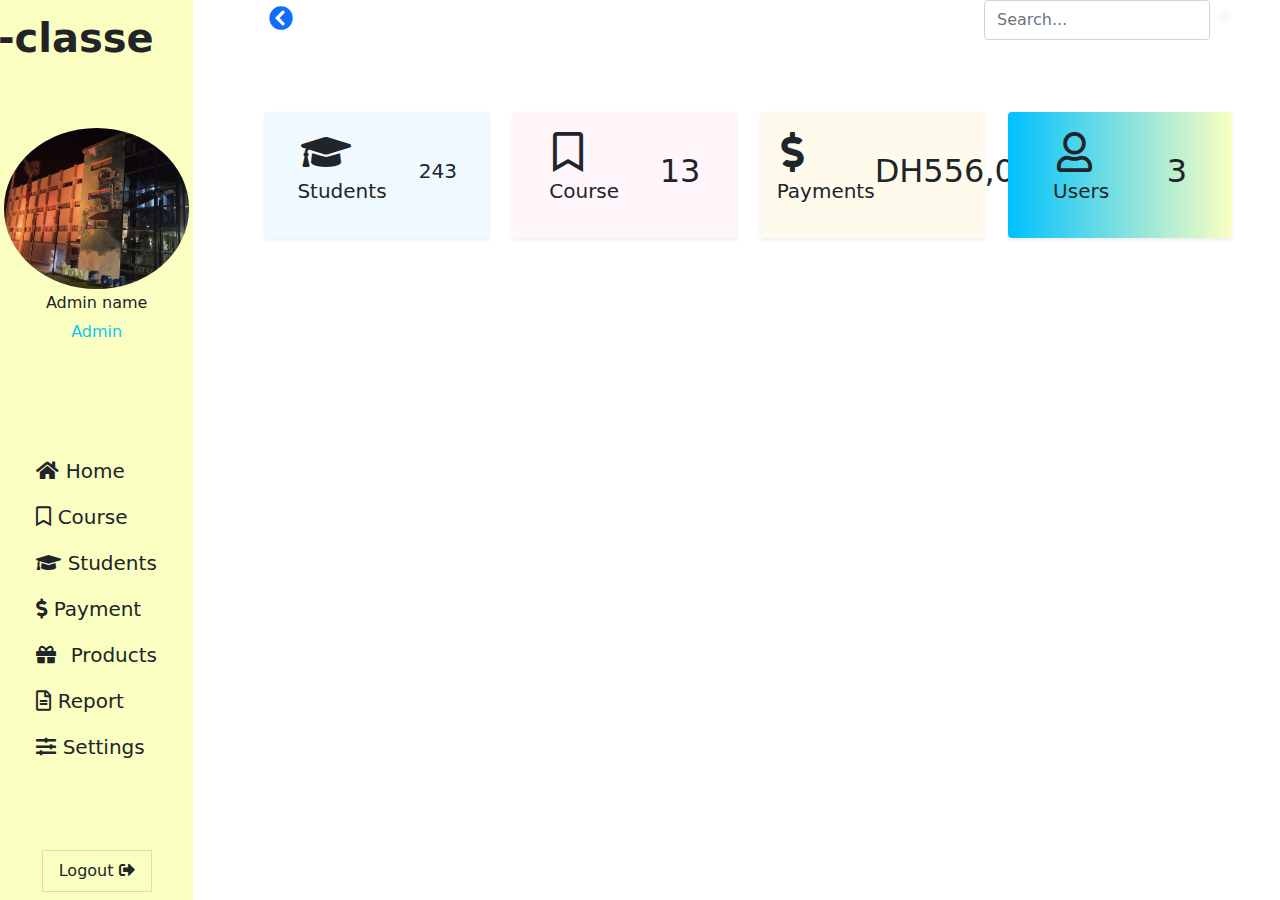
==== liste.html @ 7fc7f15c "done" ====
<!DOCTYPE html>
<html lang="en">
<head>
    <meta charset="UTF-8">
    <meta http-equiv="X-UA-Compatible" content="IE=edge">
    <meta name="viewport" content="width=device-width, initial-scale=1.0">
    <title>liste</title>
    <link href="css/bootstrap.min.css" rel="stylesheet" >
    <link  href="css/all.min.css" rel="stylesheet">
    <link  href="css/dashboord.css" rel="stylesheet">
    <link rel="stylesheet" href="https://cdnjs.cloudflare.com/ajax/libs/font-awesome/5.15.3/css/all.min.css" />



</head>
<body class="row">
     <header class="col-2">

    <nav class="navbar navbar-expand d-flex flex-column align-item-start justify-content-between " id="sidebar">
      
        <div class=" dark-text fs-1 fw-bold border-start border-5 border-info " style="margin-left: -74px;">
            E-classe
        </div>

        <div class="text-center justify-content-center ">
            <img src="img/profile.jpg" alt="profile picture" class=" profile img-fluid rounded-circle mx-auto d-block  p-1 d-inline">
            
               <h6 > Admin name </h6>
               <span class=" fs-6 text-info" >Admin</span>              
         </div>

      <ul class="navbar-nav d-flex flex-column mt-5 w-10  ">
          
       
        <li class="nav-item w-100 "> <a href="" class="nav-link text-dark pl-4"> <i class="fas fa-home"></i> Home</a></li>
        <li class="nav-item w-100"><a href="" class="nav-link text-dark pl-4"><i class="far fa-bookmark"></i> Course</a></li>
        <li class="nav-item w-100"><a href="" class="nav-link text-dark pl-4"><i class="fas fa-graduation-cap"></i> Students</a></li>
        <li class="nav-item w-100"><a href="" class="nav-link text-dark pl-4"><i class="fas fa-dollar-sign"></i>  Payment</a></li>
        <li class="nav-item w-100"><a href="" class="nav-link text-dark pl-4"><i class="fas fa-gift me-2"></i> Products</a></li>
        <li class="nav-item w-100"><a href="" class="nav-link text-dark pl-4"><i class="far fa-file-alt"></i> Report</a></li>
        <li class="nav-item w-100"><a href="" class="nav-link text-dark pl-4"><i class="fas fa-sliders-h"></i> Settings</a></li>
      </ul>
    
      <div>
        <a href="#" class="list-group-item bg-transparent  second-text mt-4  "> 
            Logout  <i class="fas fa-sign-out-alt"></i>  </a>
      </div>

    </nav>
     

</header>



    <main class="col-10">
      
      <div class=" px-5 ">
        <div class=" navbar-expand-md bg-white nav-dark text-light">
            <div class="d-flex justify-content-between">
               
                <a href="#" class="navbar-brand mx-1"><i class="fas fa-chevron-circle-left   fs-4 me-3" id="menu-toggle"></i></a>
                    <button
                            class="navbar-toggler" 
                            type="button"
                            data-bs-toggle="collapse"
                            data-bs-target="#main">
                          <span class="navbar-toggler-icon"></span>  
                    </button> 
                    
                        <form class="d-flex ">
                            <input class="form-control me-2 " type="search" placeholder="Search..." aria-label="Search">
                            <i class="fas fa-bell mt-2 ml-2"></i>
                          </form>
                  

            
                
            
            </div>
        </div>
        <div class="row g-4  my-5">
            <div class="col-md-3">
                <div class="p-3  students shadow-sm d-flex justify-content-around align-items-center ">
                    <div >
                        <i class="fas fa-graduation-cap fs-1 primary-text  p-1"></i>
                        
                        <p class="fs-5">Students</p>
                    </div>
                   <h3 class="fs-5">243</h3>
                </div>
            </div>

            <div class="col-md-3">
                <div class="p-3 course  shadow-sm d-flex justify-content-around align-items-center ">
                    <div>
                        <i class="far fa-bookmark fs-1 primary-text  p-1"></i>
                       
                        <p class="fs-5">Course</p>
                    </div>
                    <h3 class="fs-2">13</h3>
                </div>
            </div>

            <div class="col-md-3">
                <div class="p-3 pay shadow-sm d-flex justify-content-around align-items-center ">
                    <div>
                        <i class="fas fa-dollar-sign fs-1 primary-text  p-1"></i>
                       
                        <p class="fs-5">Payments</p>
                    </div>
                    <h3 class="fs-2">DH556,000</h3>
                </div>
            </div>
            <div class="col-md-3 ">
                <div class="p-3 use shadow-sm  d-flex justify-content-around align-items-center rounded">
                    <div>
                        <i class="far fa-user fs-1 primary-text p-1"></i>
                      
                        <p class="fs-5">Users</p>
                    </div>
                     <h3 class="fs-2">3</h3>
                </div>
            </div>
    </main>
    <footer>

    </footer>
   <script src="js/bootstrap.bundle.min.js" ></script>

</body>
</html>
---- css/dashboord.css ----
:root {
    
    --background:  #FAFFC1;
    --hover-color: #00C1FE;
    --bg-students: #F0F9FF;
    --bg-course: #FEF6FB;
    --bg-pay: #FEFBEC;
    --bg-user:linear-gradient(to right, #00C1FE, #FAFFC1  );
    
  }
  body{
      min-width: 100vh;
      overflow-x: hidden;
      
      
  }
  .text-table{
      color: #ACACAC;
      font-weight:lighter;
  }
  .bg_table{
      background: #eee8e873;
  }
  .navbar{
      
      height: 100vh;
     
      background-color: var(--background);
  
  }
 .nav-link{
     font-size: 1.25em;
  
 }
 .nav-link:active,.nav-link:focus,.nav-link:hover{
     background-color: var(--hover-color);
 }
 .students{
     background-color:var(--bg-students);
 }
 .course{
    background-color:var(--bg-course);
}
.pay{
    background-color:var(--bg-pay);
}
.use{
    background:var(--bg-user);
}
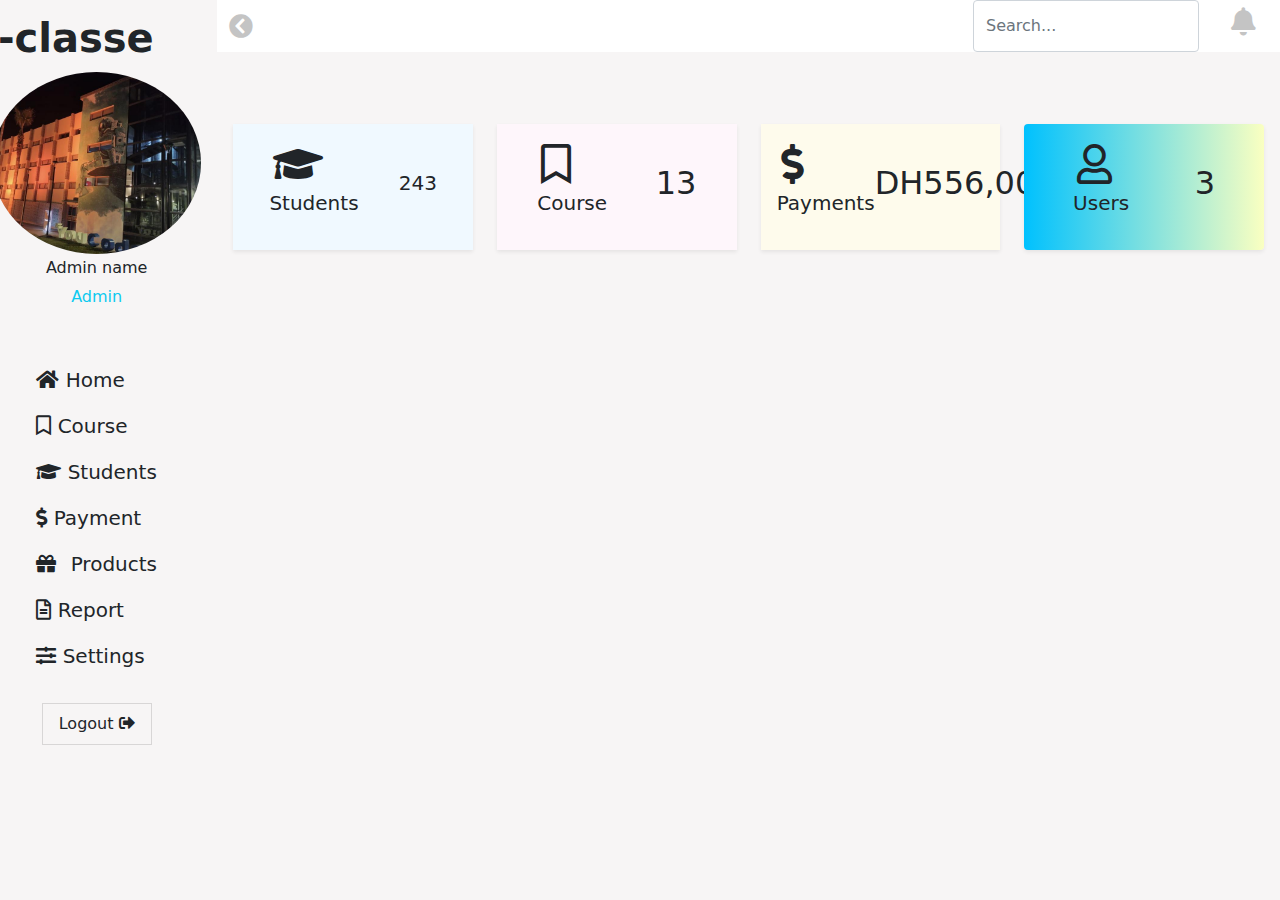
==== commit fb4912ff: "update" ====
--- a/liste.html
+++ b/liste.html
@@ -13,8 +13,8 @@
 
 
 </head>
-<body class="row">
-     <header class="col-2">
+<body class="row flex-nowrap">
+     <header class="col-2 p-0 container-fluid">
 
     <nav class="navbar navbar-expand d-flex flex-column align-item-start justify-content-between " id="sidebar">
       
@@ -32,17 +32,17 @@
       <ul class="navbar-nav d-flex flex-column mt-5 w-10  ">
           
        
-        <li class="nav-item w-100 "> <a href="" class="nav-link text-dark pl-4"> <i class="fas fa-home"></i> Home</a></li>
+        <li class="nav-item w-100 "> <a href="" class="  nav-link text-dark pl-4 "> <i class="fas fa-home"></i> Home</a></li>
         <li class="nav-item w-100"><a href="" class="nav-link text-dark pl-4"><i class="far fa-bookmark"></i> Course</a></li>
-        <li class="nav-item w-100"><a href="" class="nav-link text-dark pl-4"><i class="fas fa-graduation-cap"></i> Students</a></li>
-        <li class="nav-item w-100"><a href="" class="nav-link text-dark pl-4"><i class="fas fa-dollar-sign"></i>  Payment</a></li>
+        <li class="nav-item w-100"><a href="student.html" class="nav-link text-dark pl-4"><i class="fas fa-graduation-cap"></i> Students</a></li>
+        <li class="nav-item w-100"><a href="payement.html" class="nav-link text-dark pl-4"><i class="fas fa-dollar-sign"></i>  Payment</a></li>
         <li class="nav-item w-100"><a href="" class="nav-link text-dark pl-4"><i class="fas fa-gift me-2"></i> Products</a></li>
         <li class="nav-item w-100"><a href="" class="nav-link text-dark pl-4"><i class="far fa-file-alt"></i> Report</a></li>
         <li class="nav-item w-100"><a href="" class="nav-link text-dark pl-4"><i class="fas fa-sliders-h"></i> Settings</a></li>
       </ul>
     
       <div>
-        <a href="#" class="list-group-item bg-transparent  second-text mt-4  "> 
+        <a href="index.html" class="list-group-item bg-transparent  second-text mt-4  "> 
             Logout  <i class="fas fa-sign-out-alt"></i>  </a>
       </div>
 
@@ -53,34 +53,32 @@
 
 
 
-    <main class="col-10">
+    <main class="col-10  ">
       
-      <div class=" px-5 ">
-        <div class=" navbar-expand-md bg-white nav-dark text-light">
-            <div class="d-flex justify-content-between">
-               
-                <a href="#" class="navbar-brand mx-1"><i class="fas fa-chevron-circle-left   fs-4 me-3" id="menu-toggle"></i></a>
-                    <button
-                            class="navbar-toggler" 
-                            type="button"
-                            data-bs-toggle="collapse"
-                            data-bs-target="#main">
-                          <span class="navbar-toggler-icon"></span>  
-                    </button> 
-                    
-                        <form class="d-flex ">
-                            <input class="form-control me-2 " type="search" placeholder="Search..." aria-label="Search">
-                            <i class="fas fa-bell mt-2 ml-2"></i>
-                          </form>
-                  
-
-            
-                
-            
+        <div class=" py-0  ">
+            <div class=" navbar-expand-md bg-white nav-dark text-light">
+                <div class="d-flex justify-content-between">
+                   
+                    <a href="#" class="navbar-brand mx-1 px-2" style="font-size:28px;color:#C4C4C4
+                    ;"><i class="fas fa-chevron-circle-left   fs-4 me-3" id="menu-toggle"></i></a>
+                        <button
+                                class="navbar-toggler" 
+                                type="button"
+                                data-bs-toggle="collapse"
+                                data-bs-target="#main">
+                              <span class="navbar-toggler-icon"></span>  
+                        </button> 
+                        
+                         <form class="d-flex ">
+                                <input class="form-control me-2 " type="search" placeholder="Search..." aria-label="Search">
+                                <i class="fas fa-bell mt-2 ml-2 px-4"style="font-size:28px;color:#C4C4C4
+                                ;"></i>
+                                
+                         </form>
+                </div>
             </div>
-        </div>
-        <div class="row g-4  my-5">
-            <div class="col-md-3">
+        <div class="row g-4  my-5 mx-1 flex-wrap">
+            <div class="col-md-6 col-lg-3">
                 <div class="p-3  students shadow-sm d-flex justify-content-around align-items-center ">
                     <div >
                         <i class="fas fa-graduation-cap fs-1 primary-text  p-1"></i>
@@ -91,7 +89,7 @@
                 </div>
             </div>
 
-            <div class="col-md-3">
+            <div class="col-md-6 col-lg-3">
                 <div class="p-3 course  shadow-sm d-flex justify-content-around align-items-center ">
                     <div>
                         <i class="far fa-bookmark fs-1 primary-text  p-1"></i>
@@ -102,7 +100,7 @@
                 </div>
             </div>
 
-            <div class="col-md-3">
+            <div class="col-md-6 col-lg-3">
                 <div class="p-3 pay shadow-sm d-flex justify-content-around align-items-center ">
                     <div>
                         <i class="fas fa-dollar-sign fs-1 primary-text  p-1"></i>
@@ -112,7 +110,7 @@
                     <h3 class="fs-2">DH556,000</h3>
                 </div>
             </div>
-            <div class="col-md-3 ">
+            <div class="col-md-6 col-lg-3 ">
                 <div class="p-3 use shadow-sm  d-flex justify-content-around align-items-center rounded">
                     <div>
                         <i class="far fa-user fs-1 primary-text p-1"></i>
@@ -124,7 +122,7 @@
             </div>
     </main>
     <footer>
-
+        
     </footer>
    <script src="js/bootstrap.bundle.min.js" ></script>
 
--- a/css/dashboord.css
+++ b/css/dashboord.css
@@ -8,9 +8,17 @@
     --bg-user:linear-gradient(to right, #00C1FE, #FAFFC1  );
     
   }
+
   body{
       min-width: 100vh;
+      margin: 0;
+      padding: 0;
+      box-sizing: border-box;
+      background: #eee8e873;
+      background-size: cover;
+      background-repeat: no-repeat;
       overflow-x: hidden;
+      
       
       
   }
@@ -18,16 +26,8 @@
       color: #ACACAC;
       font-weight:lighter;
   }
-  .bg_table{
-      background: #eee8e873;
-  }
-  .navbar{
-      
-      height: 100vh;
-     
-      background-color: var(--background);
-  
-  }
+ 
+
  .nav-link{
      font-size: 1.25em;
   
@@ -47,3 +47,55 @@
 .use{
     background:var(--bg-user);
 }
+
+  .content {
+    
+    transition: 1s;
+  }
+
+  #side-bar{
+      position: absolute;
+      width: 320px;
+      height: 100%;
+      background: var(--background);
+      left:-330px;
+
+  }
+
+  .toggle-btn{
+    position: absolute;
+    top: 11px;
+    left: 344px;
+    cursor: pointer;
+    height: 50px;
+    width: 50px;
+  
+  }
+  .toggle-btn span{
+      width: 60px;
+      height: 10px;
+     
+      display: block;
+    margin-top:4px; 
+    transition: 0.3s ease;
+  }
+  
+ 
+  
+ 
+  
+  #side-bar.active{
+      left:0;
+  }
+ 
+
+  #side-bar.active span {
+    transform: rotate(180deg);
+    top: 3px;
+  }
+
+ 
+  
+  
+  
+  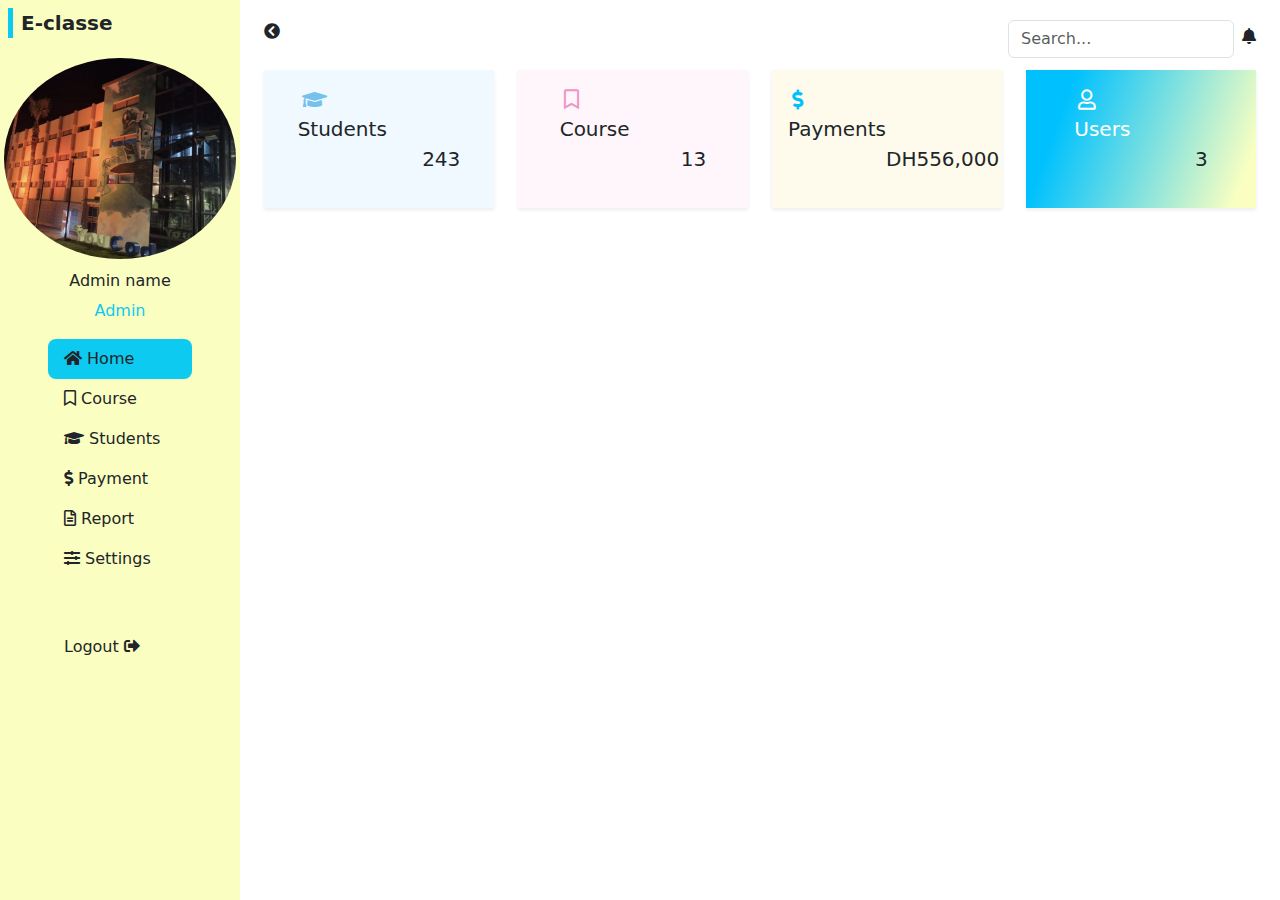
==== commit aab4cfe1: "update" ====
--- a/liste.html
+++ b/liste.html
@@ -1,130 +1,143 @@
 <!DOCTYPE html>
 <html lang="en">
+
 <head>
-    <meta charset="UTF-8">
-    <meta http-equiv="X-UA-Compatible" content="IE=edge">
-    <meta name="viewport" content="width=device-width, initial-scale=1.0">
-    <title>liste</title>
-    <link href="css/bootstrap.min.css" rel="stylesheet" >
-    <link  href="css/all.min.css" rel="stylesheet">
-    <link  href="css/dashboord.css" rel="stylesheet">
+    <meta charset="UTF-8" />
+    <meta name="viewport" content="width=device-width, initial-scale=1.0" />
+    <link href="https://cdn.jsdelivr.net/npm/bootstrap@5.0.0-beta3/dist/css/bootstrap.min.css" rel="stylesheet" />
     <link rel="stylesheet" href="https://cdnjs.cloudflare.com/ajax/libs/font-awesome/5.15.3/css/all.min.css" />
+    <link rel="stylesheet" href="css/dashboord.css" />
+    <title>Dashboard</title>
+</head>
+
+<body>
+    <div class="d-flex" id="dashboard">
+  
+        <div class="bg" id="sidebar-dashboard">
+            <div class="m-2 dark-text fs-5 fw-bold border-start border-5 border-info px-2">
+                E-classe
+            </div>
+            <div class="list-group ">
+                <img src="img/profile.jpg" alt="profile picture"
+                    class=" profile img-fluid rounded-circle mx-auto d-block my-2 p-1 ">
+                <div class="text-center ">
+                    <h6> Admin name </h6>
+                    <span class=" fs-6 text-info">Admin</span>
+                </div>
+
+                </a>
+                <a href="liste.html"
+                    class="list-group-item mx-5 border-0  bg-info rounded-3 mt-3 ">
+                    <i class="fas fa-home"></i> Home</a>
+                <a href="#" class="list-group-item mx-5 border-0 bg-transparent ">
+                    <i class="far fa-bookmark"></i> Course </a>
+                <a href="student.html" class="list-group-item mx-5 border-0 bg-transparent  ">
+                    <i class="fas fa-graduation-cap"></i> Students</a>
+                <a href="payement.html" class="list-group-item mx-5 border-0 bg-transparent ">
+                    <i class="fas fa-dollar-sign "></i> Payment </a>
+                <a href="#" class="list-group-item mx-5 border-0 bg-transparent ">
+                    <i class="far fa-file-alt"></i> Report </a>
+                <a href="#" class="list-group-item mx-5 border-0 bg-transparent ">
+                    <i class="fas fa-sliders-h"></i> Settings</a>
+                <a href="index.html" class="list-group-item mx-5 border-0 bg-transparent  mt-5 mb-2 ">
+                    Logout <i class="fas fa-sign-out-alt"></i> </a>
+            </div>
+        </div>
+      
+
+       
+        <div id="page-content-dashboard">
+           
+            <nav class="navbar navbar-expand-lg navbar-light  py-1 px-4">
+                <div class="d-flex align-items-center">
+                    <i class="fas fa-chevron-circle-left  me-3" id="menu-toggle"></i>
+                </div>
+
+                <button class="navbar-toggler" type="button" data-bs-toggle="collapse"
+                    data-bs-target="#navbarToggler" aria-controls="navbarToggler"
+                    aria-expanded="false" aria-label="Toggle navigation">
+                    <span class="navbar-toggler-icon"></span>
+                </button>
+
+                <div class="collapse navbar-collapse" id="navbarToggler">
+                    <div class="navbar-nav ms-auto">
+                        <div class="nav-item dropdown">
+                            <form class="d-flex  justify-content-end mt-3 ">
+                                <input class="form-control me-2 " type="search" placeholder="Search..."
+                                    aria-label="Search">
+                                <i class="fas fa-bell  mt-2 ml-2"></i>
+                            </form>
+                            </a>
+                        </div>
+                    </div>
+                </div>
+            </nav>
+          
+            <div class="container-fluid px-4">
+                <div class="row my-2 d-flex justify-content-center">
+                    <div class="col-lg-3 col-md-5 mb-4 ">
+                        <div class="p-3  shadow-sm d-flex justify-content-around align-items-center card_student ">
+                            <div>
+                                <i class="fas fa-graduation-cap fs-5  p-1"></i>
+
+                                <p class="fs-5 mb-5 Secondary-text">Students</p>
+                            </div>
+                            <h3 class="fs-5 mt-5">243</h3>
+                        </div>
+                    </div>
+
+                    <div class="col-lg-3  col-md-5  mb-4 ">
+                        <div class="p-3  shadow-sm d-flex justify-content-around align-items-center card_cours ">
+                            <div>
+                                <i class="far fa-bookmark fs-5 p-1"></i>
+
+                                <p class="fs-5 mb-5 Secondary-text">Course</p>
+                            </div>
+                            <h3 class="fs-5 mt-5">13</h3>
+                        </div>
+                    </div>
+
+                    <div class=" col-lg-3  col-md-5  mb-4">
+                        <div class="p-3  shadow-sm d-flex justify-content-around align-items-center card_payment ">
+                            <div>
+                                <i class="fas fa-dollar-sign fs-5  p-1"></i>
+
+                                <p class="fs-5 mb-5 Secondary-text">Payments</p>
+                            </div>
+                            <h3 class="fs-5 mt-5">DH556,000</h3>
+                        </div>
+                    </div>
+
+                    <div class="col-lg-3 col-md-5  mb-4">
+                        <div class="p-3  shadow-sm d-flex justify-content-around align-items-center card_user ">
+                            <div>
+                                <i class="far fa-user fs-5  p-1"></i>
+
+                                <p class="fs-5 mb-5 text-white">Users</p>
+                            </div>
+                            <h3 class="fs-5 mt-5">3</h3>
+                        </div>
+                    </div>
+                </div>
+
+
+            </div>
+      
+        </div>
+     
+    </div>
 
 
 
-</head>
-<body class="row flex-nowrap">
-     <header class="col-2 p-0 container-fluid">
+    <script src="https://cdn.jsdelivr.net/npm/bootstrap@5.0.0-beta3/dist/js/bootstrap.bundle.min.js"></script>
+    <script>
+        var el = document.getElementById("dashboard");
+        var toggleButton = document.getElementById("menu-toggle");
 
-    <nav class="navbar navbar-expand d-flex flex-column align-item-start justify-content-between " id="sidebar">
-      
-        <div class=" dark-text fs-1 fw-bold border-start border-5 border-info " style="margin-left: -74px;">
-            E-classe
-        </div>
+        toggleButton.onclick = function () {
+            el.classList.toggle("toggled");
+        };
+    </script>
+</body>
 
-        <div class="text-center justify-content-center ">
-            <img src="img/profile.jpg" alt="profile picture" class=" profile img-fluid rounded-circle mx-auto d-block  p-1 d-inline">
-            
-               <h6 > Admin name </h6>
-               <span class=" fs-6 text-info" >Admin</span>              
-         </div>
-
-      <ul class="navbar-nav d-flex flex-column mt-5 w-10  ">
-          
-       
-        <li class="nav-item w-100 "> <a href="" class="  nav-link text-dark pl-4 "> <i class="fas fa-home"></i> Home</a></li>
-        <li class="nav-item w-100"><a href="" class="nav-link text-dark pl-4"><i class="far fa-bookmark"></i> Course</a></li>
-        <li class="nav-item w-100"><a href="student.html" class="nav-link text-dark pl-4"><i class="fas fa-graduation-cap"></i> Students</a></li>
-        <li class="nav-item w-100"><a href="payement.html" class="nav-link text-dark pl-4"><i class="fas fa-dollar-sign"></i>  Payment</a></li>
-        <li class="nav-item w-100"><a href="" class="nav-link text-dark pl-4"><i class="fas fa-gift me-2"></i> Products</a></li>
-        <li class="nav-item w-100"><a href="" class="nav-link text-dark pl-4"><i class="far fa-file-alt"></i> Report</a></li>
-        <li class="nav-item w-100"><a href="" class="nav-link text-dark pl-4"><i class="fas fa-sliders-h"></i> Settings</a></li>
-      </ul>
-    
-      <div>
-        <a href="index.html" class="list-group-item bg-transparent  second-text mt-4  "> 
-            Logout  <i class="fas fa-sign-out-alt"></i>  </a>
-      </div>
-
-    </nav>
-     
-
-</header>
-
-
-
-    <main class="col-10  ">
-      
-        <div class=" py-0  ">
-            <div class=" navbar-expand-md bg-white nav-dark text-light">
-                <div class="d-flex justify-content-between">
-                   
-                    <a href="#" class="navbar-brand mx-1 px-2" style="font-size:28px;color:#C4C4C4
-                    ;"><i class="fas fa-chevron-circle-left   fs-4 me-3" id="menu-toggle"></i></a>
-                        <button
-                                class="navbar-toggler" 
-                                type="button"
-                                data-bs-toggle="collapse"
-                                data-bs-target="#main">
-                              <span class="navbar-toggler-icon"></span>  
-                        </button> 
-                        
-                         <form class="d-flex ">
-                                <input class="form-control me-2 " type="search" placeholder="Search..." aria-label="Search">
-                                <i class="fas fa-bell mt-2 ml-2 px-4"style="font-size:28px;color:#C4C4C4
-                                ;"></i>
-                                
-                         </form>
-                </div>
-            </div>
-        <div class="row g-4  my-5 mx-1 flex-wrap">
-            <div class="col-md-6 col-lg-3">
-                <div class="p-3  students shadow-sm d-flex justify-content-around align-items-center ">
-                    <div >
-                        <i class="fas fa-graduation-cap fs-1 primary-text  p-1"></i>
-                        
-                        <p class="fs-5">Students</p>
-                    </div>
-                   <h3 class="fs-5">243</h3>
-                </div>
-            </div>
-
-            <div class="col-md-6 col-lg-3">
-                <div class="p-3 course  shadow-sm d-flex justify-content-around align-items-center ">
-                    <div>
-                        <i class="far fa-bookmark fs-1 primary-text  p-1"></i>
-                       
-                        <p class="fs-5">Course</p>
-                    </div>
-                    <h3 class="fs-2">13</h3>
-                </div>
-            </div>
-
-            <div class="col-md-6 col-lg-3">
-                <div class="p-3 pay shadow-sm d-flex justify-content-around align-items-center ">
-                    <div>
-                        <i class="fas fa-dollar-sign fs-1 primary-text  p-1"></i>
-                       
-                        <p class="fs-5">Payments</p>
-                    </div>
-                    <h3 class="fs-2">DH556,000</h3>
-                </div>
-            </div>
-            <div class="col-md-6 col-lg-3 ">
-                <div class="p-3 use shadow-sm  d-flex justify-content-around align-items-center rounded">
-                    <div>
-                        <i class="far fa-user fs-1 primary-text p-1"></i>
-                      
-                        <p class="fs-5">Users</p>
-                    </div>
-                     <h3 class="fs-2">3</h3>
-                </div>
-            </div>
-    </main>
-    <footer>
-        
-    </footer>
-   <script src="js/bootstrap.bundle.min.js" ></script>
-
-</body>
 </html>--- a/css/dashboord.css
+++ b/css/dashboord.css
@@ -1,101 +1,71 @@
-:root {
-    
-    --background:  #FAFFC1;
-    --hover-color: #00C1FE;
-    --bg-students: #F0F9FF;
-    --bg-course: #FEF6FB;
-    --bg-pay: #FEFBEC;
-    --bg-user:linear-gradient(to right, #00C1FE, #FAFFC1  );
-    
-  }
 
-  body{
-      min-width: 100vh;
-      margin: 0;
-      padding: 0;
-      box-sizing: border-box;
-      background: #eee8e873;
-      background-size: cover;
-      background-repeat: no-repeat;
-      overflow-x: hidden;
-      
-      
-      
-  }
-  .text-table{
-      color: #ACACAC;
-      font-weight:lighter;
-  }
- 
-
- .nav-link{
-     font-size: 1.25em;
-  
- }
- .nav-link:active,.nav-link:focus,.nav-link:hover{
-     background-color: var(--hover-color);
- }
- .students{
-     background-color:var(--bg-students);
- }
- .course{
-    background-color:var(--bg-course);
+.bg {
+  background:  #FAFFC1;
+  height: 100vh;
 }
-.pay{
-    background-color:var(--bg-pay);
-}
-.use{
-    background:var(--bg-user);
+#sidebar-dashboard {
+ min-height: 100%;
+ margin-left: -240px;
 }
 
-  .content {
-    
-    transition: 1s;
-  }
+.list-group a:hover{
+    background: #00C1FE !important;
+}  
+#sidebar-dashboard .list-group {
+   width: 240px;
+ }
+#page-content-dashboard {
+   min-width: 100%;
+ }
+ #dashboard.toggled #sidebar-dashboard {
+   margin-left: 0;
+ }
+ #menu-toggle {
+   cursor: pointer;
+ }
+/*page dashboard*/
+ 
+.card_student{
+ background: #F0F9FF ;
+}
+.card_student i{
+ color: #74C1ED ;
+}
+.card_cours{
+background: #FEF6FB;
+}
+.card_cours i{
+ color:  #EE95C5;
+}
+.card_payment{
+ background: #FEFBEC;
+}
+.card_payment i{
+ color: #00C1FE;
+}
+.card_user{
+ background: linear-gradient(110.42deg, #00C1FE 18.27%, #FAFFC1 91.84%);
+}
+.card_user i {
+ color: white;
+}
 
-  #side-bar{
-      position: absolute;
-      width: 320px;
-      height: 100%;
-      background: var(--background);
-      left:-330px;
+/* page student */
+td i{
+ color: #00C1FE ;
+}
 
-  }
-
-  .toggle-btn{
-    position: absolute;
-    top: 11px;
-    left: 344px;
-    cursor: pointer;
-    height: 50px;
-    width: 50px;
-  
-  }
-  .toggle-btn span{
-      width: 60px;
-      height: 10px;
-     
-      display: block;
-    margin-top:4px; 
-    transition: 0.3s ease;
-  }
-  
+ @media (min-width: 768px) {
+   #sidebar-dashboard {
+     margin-left: 0;
+   }
  
-  
+   #page-content-dashboard {
+     min-width: 0;
+     width: 100%;
+   }
  
-  
-  #side-bar.active{
-      left:0;
-  }
- 
-
-  #side-bar.active span {
-    transform: rotate(180deg);
-    top: 3px;
-  }
-
- 
-  
-  
-  
-  +   #dashboard.toggled #sidebar-dashboard {
+     margin-left: -240px;
+   }
+ }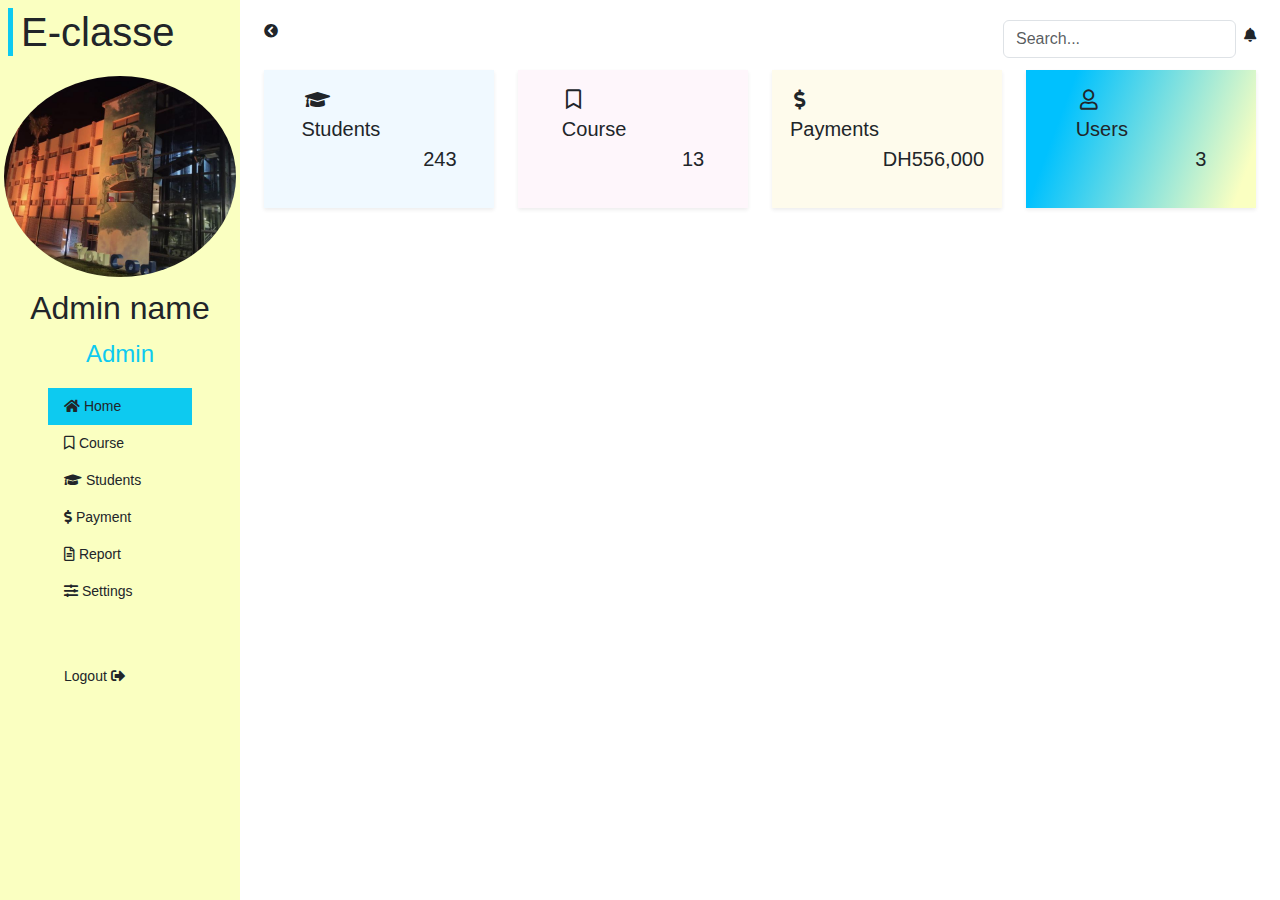
==== commit c4577264: "done" ====
--- a/liste.html
+++ b/liste.html
@@ -6,77 +6,77 @@
     <meta name="viewport" content="width=device-width, initial-scale=1.0" />
     <link href="https://cdn.jsdelivr.net/npm/bootstrap@5.0.0-beta3/dist/css/bootstrap.min.css" rel="stylesheet" />
     <link rel="stylesheet" href="https://cdnjs.cloudflare.com/ajax/libs/font-awesome/5.15.3/css/all.min.css" />
-    <link rel="stylesheet" href="css/dashboord.css" />
-    <title>Dashboard</title>
+    <link rel="stylesheet" href="css/dashboord.css" >
+    <title>home</title>
 </head>
 
+
 <body>
-    <div class="d-flex" id="dashboard">
-  
-        <div class="bg" id="sidebar-dashboard">
-            <div class="m-2 dark-text fs-5 fw-bold border-start border-5 border-info px-2">
-                E-classe
+   <main>
+    <div class="d-flex bg-white" id="dashboard">
+        
+                <div class="bg" id="sidebar-dashboard">
+                
+        <div class="m-2 dark-text fs-4 fw-bold border-start border-5 border-info px-2">
+            <h1> E-classe </h1>
+        </div>
+        <div class="list-group ">
+            <img src="img/profile.jpg" alt="profile picture"
+                class=" profile img-fluid rounded-circle mx-auto d-block my-2 p-1 ">
+            <div class="text-center ">
+                <h2> Admin name </h2>
+                <span class=" text-info fs-4">Admin</span>
             </div>
-            <div class="list-group ">
-                <img src="img/profile.jpg" alt="profile picture"
-                    class=" profile img-fluid rounded-circle mx-auto d-block my-2 p-1 ">
-                <div class="text-center ">
-                    <h6> Admin name </h6>
-                    <span class=" fs-6 text-info">Admin</span>
-                </div>
 
-                </a>
-                <a href="liste.html"
-                    class="list-group-item mx-5 border-0  bg-info rounded-3 mt-3 ">
-                    <i class="fas fa-home"></i> Home</a>
-                <a href="#" class="list-group-item mx-5 border-0 bg-transparent ">
-                    <i class="far fa-bookmark"></i> Course </a>
-                <a href="student.html" class="list-group-item mx-5 border-0 bg-transparent  ">
-                    <i class="fas fa-graduation-cap"></i> Students</a>
-                <a href="payement.html" class="list-group-item mx-5 border-0 bg-transparent ">
-                    <i class="fas fa-dollar-sign "></i> Payment </a>
-                <a href="#" class="list-group-item mx-5 border-0 bg-transparent ">
-                    <i class="far fa-file-alt"></i> Report </a>
-                <a href="#" class="list-group-item mx-5 border-0 bg-transparent ">
-                    <i class="fas fa-sliders-h"></i> Settings</a>
-                <a href="index.html" class="list-group-item mx-5 border-0 bg-transparent  mt-5 mb-2 ">
-                    Logout <i class="fas fa-sign-out-alt"></i> </a>
+            
+            <a href="liste.html" class="list-group-item mx-5 border-0  bg-info mt-3 ">
+                <i class="fas fa-home"></i> Home</a>
+            <a href="#" class="list-group-item mx-5 border-0 bg-transparent ">
+                <i class="far fa-bookmark"></i> Course </a>
+            <a href="student.html" class="list-group-item mx-5 border-0 bg-transparent rounded-3  ">
+                <i class="fas fa-graduation-cap"></i> Students</a>
+            <a href="payement.html" class="list-group-item mx-5 border-0 bg-transparent ">
+                <i class="fas fa-dollar-sign "></i> Payment </a>
+            <a href="#" class="list-group-item mx-5 border-0 bg-transparent ">
+                <i class="far fa-file-alt"></i> Report </a>
+            <a href="#" class="list-group-item mx-5 border-0 bg-transparent ">
+                <i class="fas fa-sliders-h"></i> Settings</a>
+            <a href="index.html" class="list-group-item mx-5 border-0 bg-transparent  mt-5 mb-2 ">
+                Logout <i class="fas fa-sign-out-alt"></i> </a>
             </div>
+
         </div>
       
 
        
         <div id="page-content-dashboard">
-           
-            <nav class="navbar navbar-expand-lg navbar-light  py-1 px-4">
-                <div class="d-flex align-items-center">
-                    <i class="fas fa-chevron-circle-left  me-3" id="menu-toggle"></i>
-                </div>
-
-                <button class="navbar-toggler" type="button" data-bs-toggle="collapse"
-                    data-bs-target="#navbarToggler" aria-controls="navbarToggler"
-                    aria-expanded="false" aria-label="Toggle navigation">
-                    <span class="navbar-toggler-icon"></span>
-                </button>
-
-                <div class="collapse navbar-collapse" id="navbarToggler">
-                    <div class="navbar-nav ms-auto">
-                        <div class="nav-item dropdown">
-                            <form class="d-flex  justify-content-end mt-3 ">
-                                <input class="form-control me-2 " type="search" placeholder="Search..."
-                                    aria-label="Search">
-                                <i class="fas fa-bell  mt-2 ml-2"></i>
-                            </form>
-                            </a>
+            <div py-2>  
+                <nav class="navbar navbar-expand-lg navbar-light  py-1 px-4">
+                    <div class="d-flex align-items-center">
+                        <i class="fas fa-chevron-circle-left  me-3" id="menu-toggle"></i>
+                    </div>
+                    <button class="navbar-toggler" type="button" data-bs-toggle="collapse" data-bs-target="#navbarToggler"
+                        aria-controls="navbarToggler" aria-expanded="false" aria-label="Toggle navigation">
+                        <span class="navbar-toggler-icon"></span>
+      
+                    </button>
+                    <div class="collapse navbar-collapse" id="navbarToggler">
+                        <div class="navbar-nav ms-auto">
+                            <div class="nav-item dropdown">
+                                <form class="d-flex  justify-content-end mt-3 ">
+                                    <input class="form-control me-2 " type="search" placeholder="Search..."
+                                        aria-label="Search">
+                                    <i class="fas fa-bell  mt-2 ml-2"></i>
+                                </form>
+                            </div>
                         </div>
                     </div>
-                </div>
-            </nav>
-          
+                </nav>
+            </div>
             <div class="container-fluid px-4">
                 <div class="row my-2 d-flex justify-content-center">
                     <div class="col-lg-3 col-md-5 mb-4 ">
-                        <div class="p-3  shadow-sm d-flex justify-content-around align-items-center card_student ">
+                        <div class="p-3  shadow-sm d-flex justify-content-around align-items-center  " style="background: #F0F9FF;">
                             <div>
                                 <i class="fas fa-graduation-cap fs-5  p-1"></i>
 
@@ -87,7 +87,7 @@
                     </div>
 
                     <div class="col-lg-3  col-md-5  mb-4 ">
-                        <div class="p-3  shadow-sm d-flex justify-content-around align-items-center card_cours ">
+                        <div class="p-3  shadow-sm d-flex justify-content-around align-items-center" style="background: #FEF6FB;">
                             <div>
                                 <i class="far fa-bookmark fs-5 p-1"></i>
 
@@ -97,8 +97,8 @@
                         </div>
                     </div>
 
-                    <div class=" col-lg-3  col-md-5  mb-4">
-                        <div class="p-3  shadow-sm d-flex justify-content-around align-items-center card_payment ">
+                    <div class=" col-lg-3  col-md-5  mb-4" >
+                        <div class="p-3  shadow-sm d-flex justify-content-around align-items-center" style="background: #FEFBEC;">
                             <div>
                                 <i class="fas fa-dollar-sign fs-5  p-1"></i>
 
@@ -109,11 +109,11 @@
                     </div>
 
                     <div class="col-lg-3 col-md-5  mb-4">
-                        <div class="p-3  shadow-sm d-flex justify-content-around align-items-center card_user ">
+                        <div class="p-3  shadow-sm d-flex justify-content-around align-items-center" style="background: linear-gradient(110.42deg, #00C1FE 18.27%, #FAFFC1 91.84%)">
                             <div>
                                 <i class="far fa-user fs-5  p-1"></i>
 
-                                <p class="fs-5 mb-5 text-white">Users</p>
+                                <p class="fs-5 mb-5 ">Users</p>
                             </div>
                             <h3 class="fs-5 mt-5">3</h3>
                         </div>
@@ -127,7 +127,7 @@
      
     </div>
 
-
+ 
 
     <script src="https://cdn.jsdelivr.net/npm/bootstrap@5.0.0-beta3/dist/js/bootstrap.bundle.min.js"></script>
     <script>
@@ -138,6 +138,7 @@
             el.classList.toggle("toggled");
         };
     </script>
+  </main>   
 </body>
 
 </html>--- a/css/dashboord.css
+++ b/css/dashboord.css
@@ -1,15 +1,27 @@
-
+body{
+  margin: 0;
+padding: 0;
+box-sizing: border-box;
+background: #e5e5e57e;
+background-size: cover;
+background-repeat: no-repeat;
+overflow-x: hidden;
+font-size: 14px;
+font-family: 'Montserrat', sans-serif!important;
+}
 .bg {
   background:  #FAFFC1;
   height: 100vh;
+  
 }
 #sidebar-dashboard {
  min-height: 100%;
  margin-left: -240px;
+
 }
 
 .list-group a:hover{
-    background: #00C1FE !important;
+    background: #00C1FE!important ;
 }  
 #sidebar-dashboard .list-group {
    width: 240px;
@@ -23,42 +35,20 @@
  #menu-toggle {
    cursor: pointer;
  }
-/*page dashboard*/
  
-.card_student{
- background: #F0F9FF ;
-}
-.card_student i{
- color: #74C1ED ;
-}
-.card_cours{
-background: #FEF6FB;
-}
-.card_cours i{
- color:  #EE95C5;
-}
-.card_payment{
- background: #FEFBEC;
-}
-.card_payment i{
- color: #00C1FE;
-}
-.card_user{
- background: linear-gradient(110.42deg, #00C1FE 18.27%, #FAFFC1 91.84%);
-}
-.card_user i {
- color: white;
+
+ .py-2 form button span{
+  font-size: 50%;
 }
 
-/* page student */
-td i{
- color: #00C1FE ;
-}
 
  @media (min-width: 768px) {
    #sidebar-dashboard {
      margin-left: 0;
    }
+   .py-2 form button span{
+    font-size: 100%;
+  }
  
    #page-content-dashboard {
      min-width: 0;
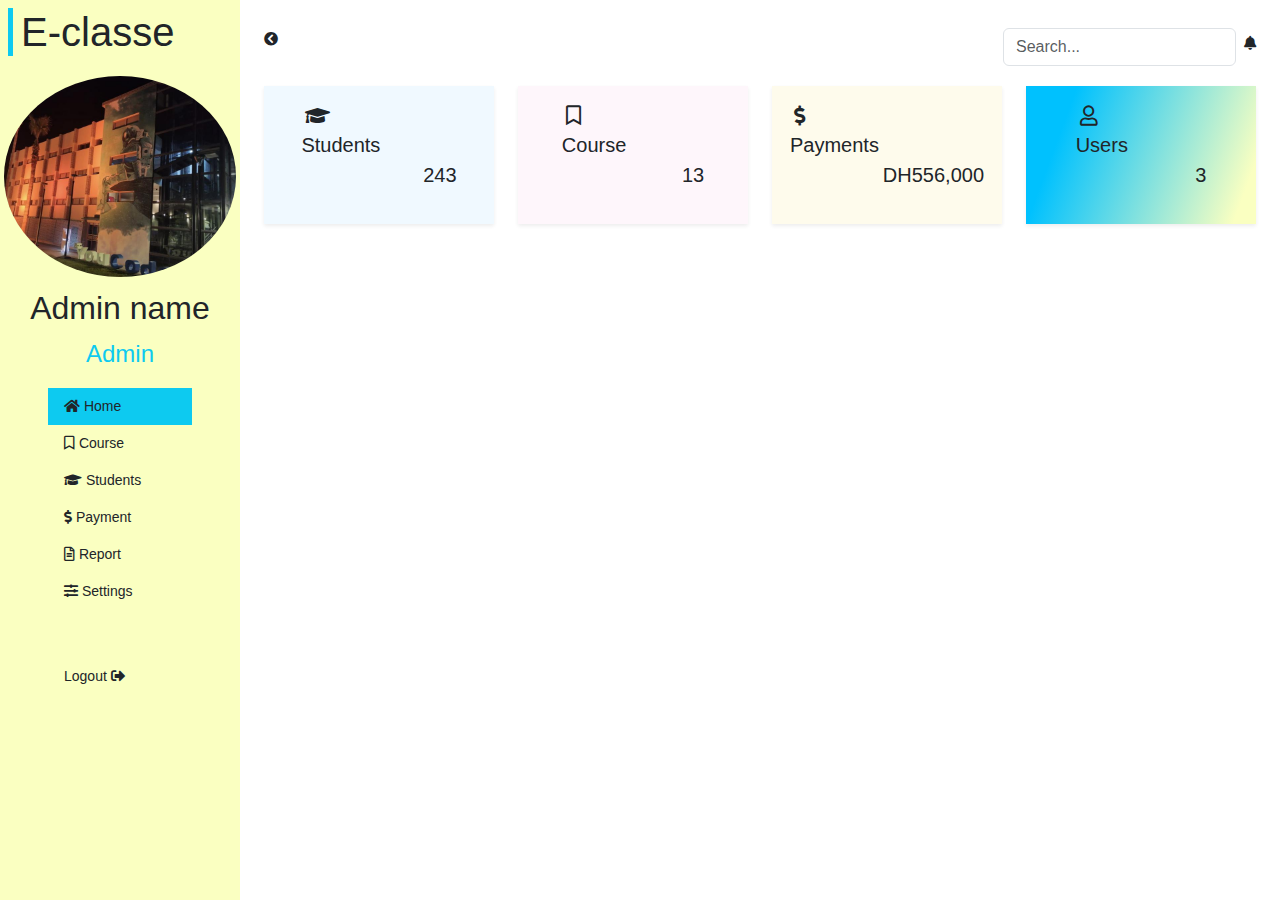
==== commit c749c228: "update" ====
--- a/liste.html
+++ b/liste.html
@@ -50,7 +50,7 @@
 
        
         <div id="page-content-dashboard">
-            <div py-2>  
+            <div class ="py-2">  
                 <nav class="navbar navbar-expand-lg navbar-light  py-1 px-4">
                     <div class="d-flex align-items-center">
                         <i class="fas fa-chevron-circle-left  me-3" id="menu-toggle"></i>
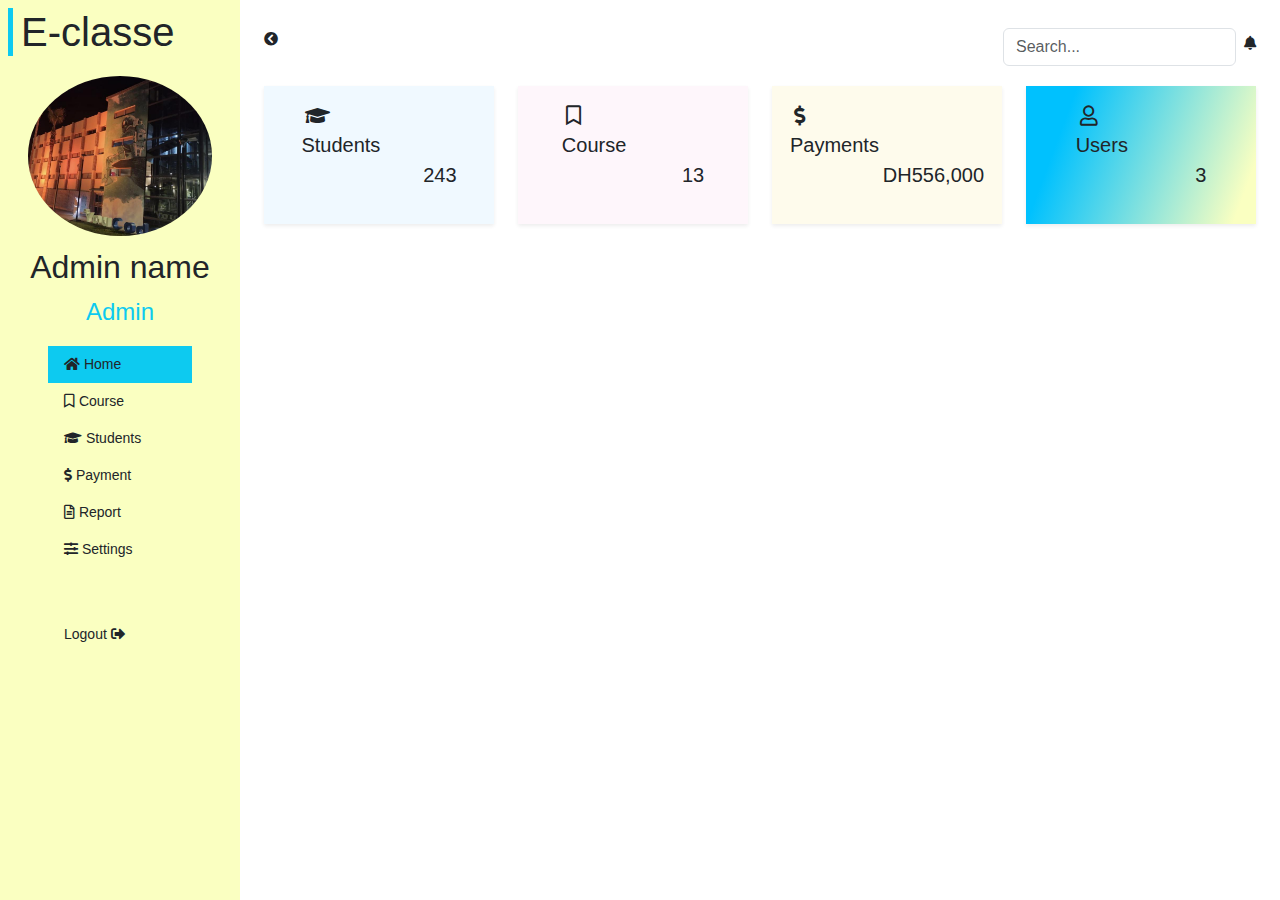
==== commit 020668db: "add" ====
--- a/liste.html
+++ b/liste.html
@@ -22,7 +22,7 @@
         </div>
         <div class="list-group ">
             <img src="img/profile.jpg" alt="profile picture"
-                class=" profile img-fluid rounded-circle mx-auto d-block my-2 p-1 ">
+                class=" profile img-fluid rounded-circle mx-auto d-block my-2 p-1" style="width:80% ; ">
             <div class="text-center ">
                 <h2> Admin name </h2>
                 <span class=" text-info fs-4">Admin</span>
@@ -49,11 +49,11 @@
       
 
        
-        <div id="page-content-dashboard">
-            <div class ="py-2">  
+        <div class ="bg-white" id="page-content-dashboard">
+            <div class=" py-2">   
                 <nav class="navbar navbar-expand-lg navbar-light  py-1 px-4">
                     <div class="d-flex align-items-center">
-                        <i class="fas fa-chevron-circle-left  me-3" id="menu-toggle"></i>
+                        <i class="fas fa-chevron-circle-left me-3" id="menu-toggle"></i>
                     </div>
                     <button class="navbar-toggler" type="button" data-bs-toggle="collapse" data-bs-target="#navbarToggler"
                         aria-controls="navbarToggler" aria-expanded="false" aria-label="Toggle navigation">
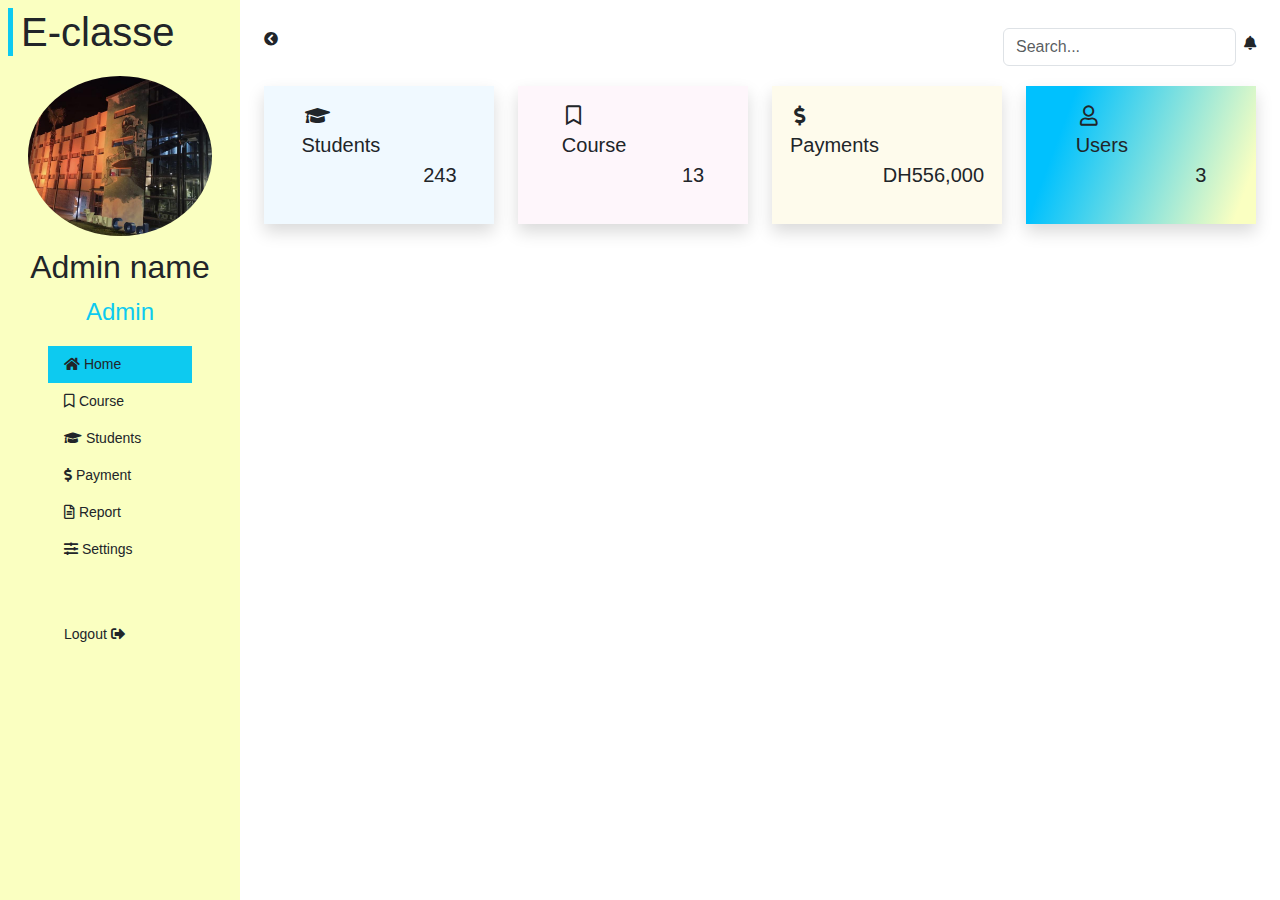
==== commit 0261996a: "update" ====
--- a/liste.html
+++ b/liste.html
@@ -76,7 +76,7 @@
             <div class="container-fluid px-4">
                 <div class="row my-2 d-flex justify-content-center">
                     <div class="col-lg-3 col-md-5 mb-4 ">
-                        <div class="p-3  shadow-sm d-flex justify-content-around align-items-center  " style="background: #F0F9FF;">
+                        <div class="p-3 shadow d-flex justify-content-around align-items-center  " style="background: #F0F9FF;">
                             <div>
                                 <i class="fas fa-graduation-cap fs-5  p-1"></i>
 
@@ -87,7 +87,7 @@
                     </div>
 
                     <div class="col-lg-3  col-md-5  mb-4 ">
-                        <div class="p-3  shadow-sm d-flex justify-content-around align-items-center" style="background: #FEF6FB;">
+                        <div class="p-3  shadow d-flex justify-content-around align-items-center" style="background: #FEF6FB;">
                             <div>
                                 <i class="far fa-bookmark fs-5 p-1"></i>
 
@@ -98,7 +98,7 @@
                     </div>
 
                     <div class=" col-lg-3  col-md-5  mb-4" >
-                        <div class="p-3  shadow-sm d-flex justify-content-around align-items-center" style="background: #FEFBEC;">
+                        <div class="p-3  shadow d-flex justify-content-around align-items-center" style="background: #FEFBEC;">
                             <div>
                                 <i class="fas fa-dollar-sign fs-5  p-1"></i>
 
@@ -109,7 +109,7 @@
                     </div>
 
                     <div class="col-lg-3 col-md-5  mb-4">
-                        <div class="p-3  shadow-sm d-flex justify-content-around align-items-center" style="background: linear-gradient(110.42deg, #00C1FE 18.27%, #FAFFC1 91.84%)">
+                        <div class="p-3  shadow d-flex justify-content-around align-items-center" style="background: linear-gradient(110.42deg, #00C1FE 18.27%, #FAFFC1 91.84%)">
                             <div>
                                 <i class="far fa-user fs-5  p-1"></i>
 
--- a/css/dashboord.css
+++ b/css/dashboord.css
@@ -38,7 +38,7 @@
  
 
  .py-2 form button span{
-  font-size: 50%;
+  font-size: 20%;
 }
 
 
